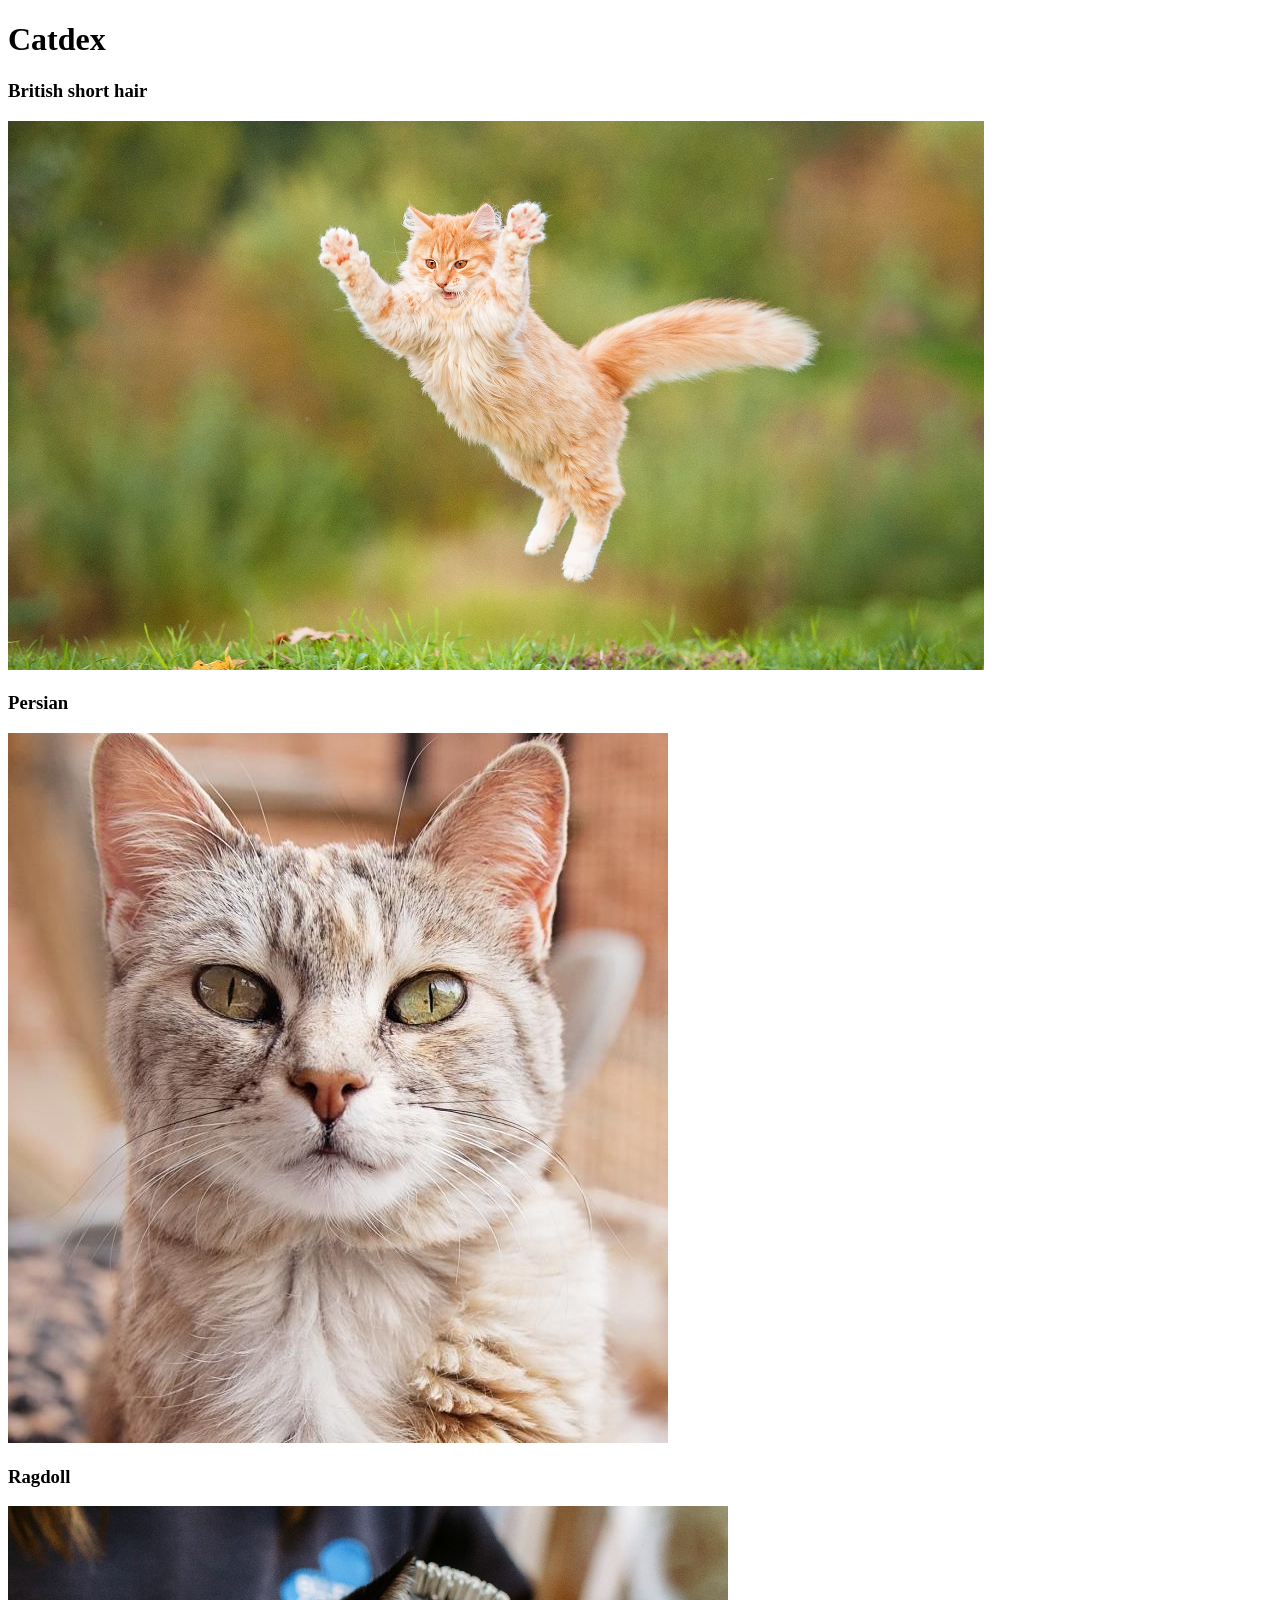
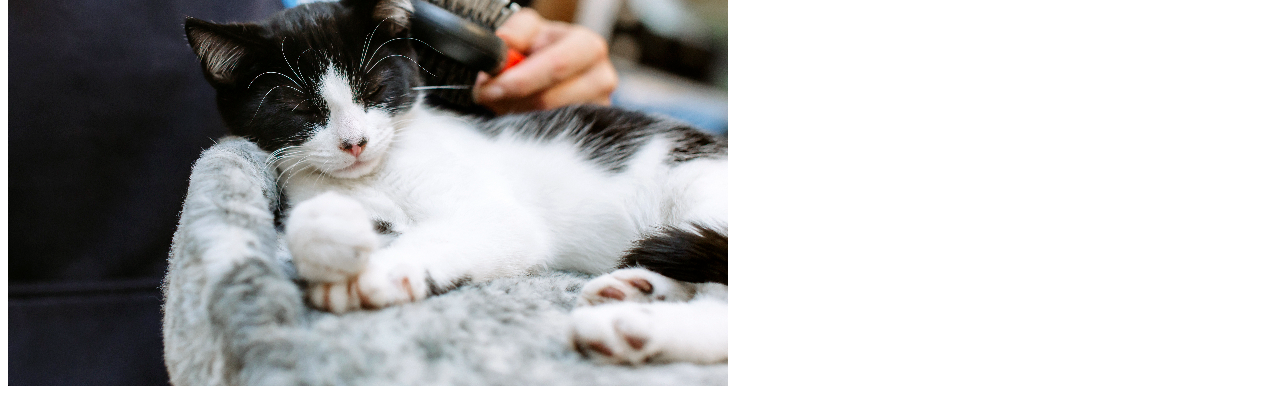
==== static/index.html @ aab0bcb0 "Add simple example of http server There we directly send static page with static images" ====
<!DOCTYPE html>
<html lang="en">
    <head>
        <meta charset="UTF-8" />
        <title>Catdex</title>
        <link
            rel="stylesheet"
            href="static/css/index.css"
            type="text/css"
        >
    </head>
    <body>
        <h1>Catdex</h1>

        <section class="cats">
            <article class="cat">
                <h3>British short hair</h3>
                <img src="../image/british-short-hair.jpg" />
            </article>
            <article class="cat">
                <h3>Persian</h3>
                <img src="../image/persian.jpg" />
            </article>
            <article class="cat">
                <h3>Ragdoll</h3>
                <img src="../image/ragdoll.jpg" />
            </article>
        </section>
    </body>
</html>
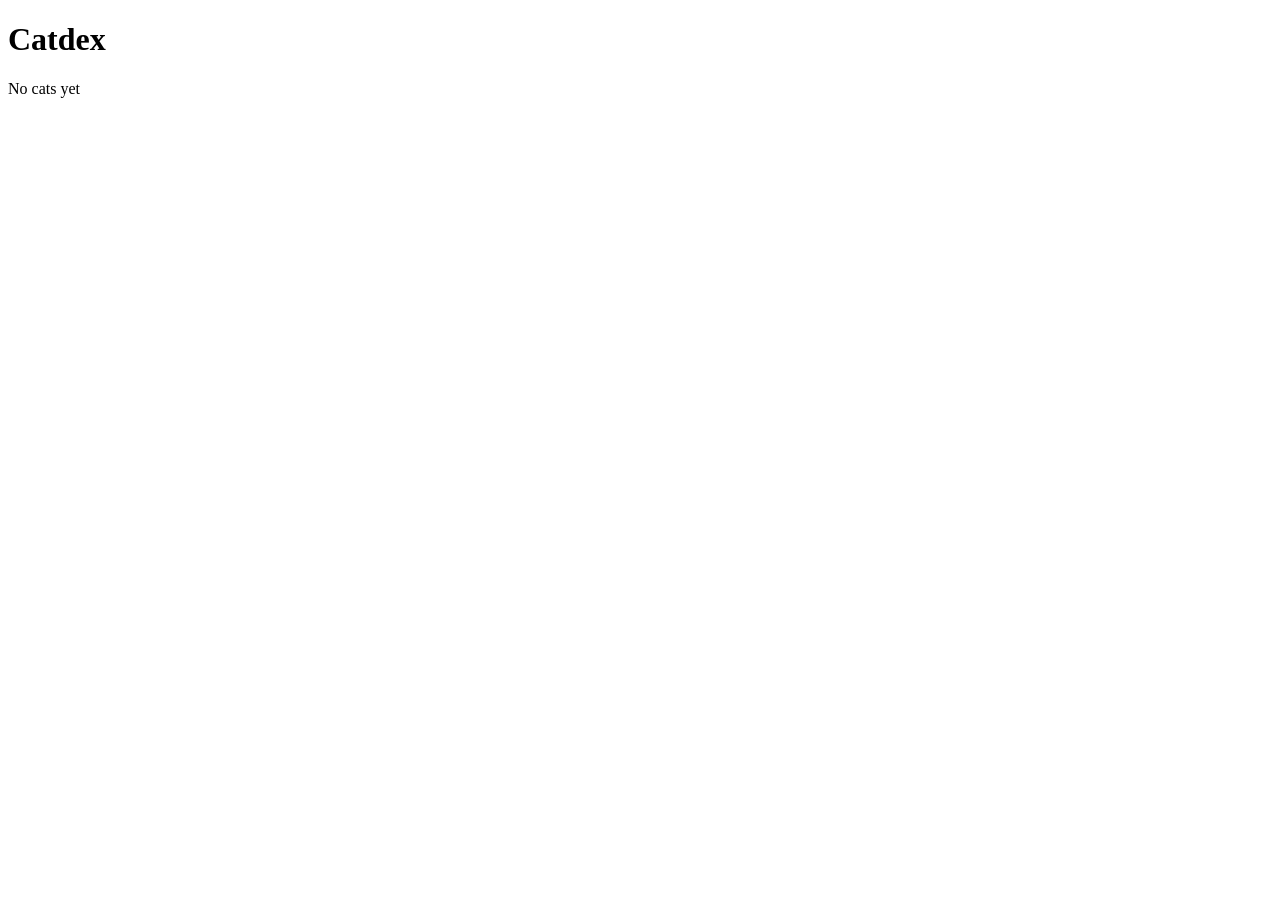
==== commit f05612b7: "Implement respond cat list from api" ====
--- a/static/index.html
+++ b/static/index.html
@@ -12,19 +12,35 @@
     <body>
         <h1>Catdex</h1>
 
-        <section class="cats">
-            <article class="cat">
-                <h3>British short hair</h3>
-                <img src="../image/british-short-hair.jpg" />
-            </article>
-            <article class="cat">
-                <h3>Persian</h3>
-                <img src="../image/persian.jpg" />
-            </article>
-            <article class="cat">
-                <h3>Ragdoll</h3>
-                <img src="../image/ragdoll.jpg" />
-            </article>
+        <section class="cats" id="cats">
+            <p>No cats yet</p>
         </section>
+        <script charset="utf-8">
+            document.addEventListener("DOMContentLoaded", () => {
+                fetch('/api/cats')
+                    .then((response) => response.json())
+                    .then((cats) => {
+                        // Clear the "No cats yet"
+                        document.getElementById("cats").innerText = ""
+                        for (cat of cats) {
+                            const catElement = document.createElement("article")
+                            catElement.classList.add("cat")
+                            const catTitle = document.createElement("h3")
+                            const catLink = document.createElement("a")
+                            catLink.innerText = cat.name
+                            catLink.href = `static/cat.html?id=${cat.id}`
+                            const catImage = document.createElement("img")
+                            catImage.src = cat.image_path
+
+                            catTitle.appendChild(catLink)
+                            catElement.appendChild(catTitle)
+                            catElement.appendChild(catImage)
+
+                            document.getElementById("cats")
+                                .appendChild(catElement)
+                        }
+                    })
+            })
+        </script>
     </body>
 </html>
